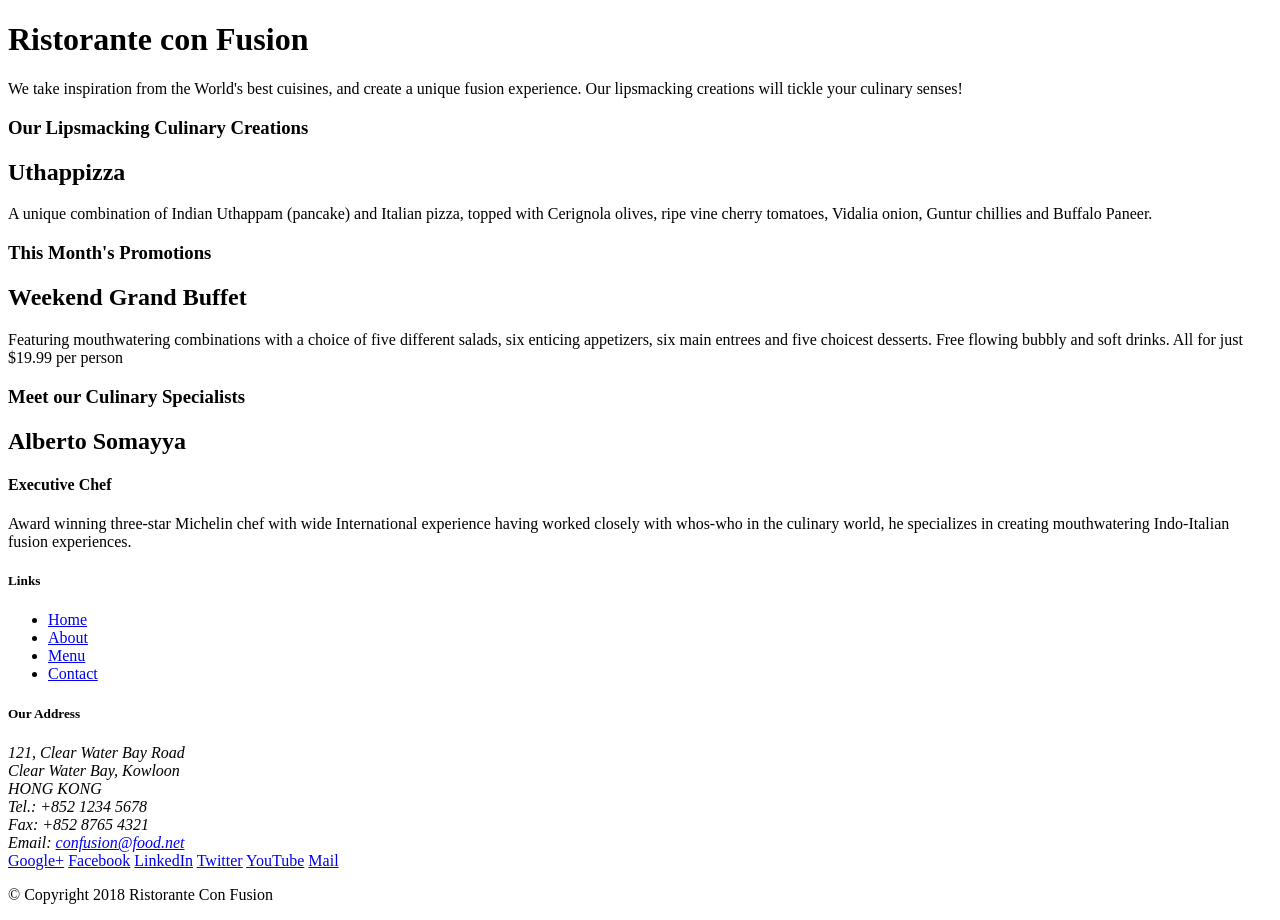
==== index.html @ fccf865f "Initial Setup" ====
<!DOCTYPE html>
<html lang="en">

<head>
    <title>Ristorante Con Fusion</title>
</head>

<body>

    <header>
        <div>
            <div>
                <div>
                    <h1>Ristorante con Fusion</h1>
                    <p>We take inspiration from the World's best cuisines, and create a unique fusion experience. Our lipsmacking creations will tickle your culinary senses!</p>
                </div>
                <div>
                </div>
            </div>
        </div>
    </header>

    <div>
        <div>
            <div>
                <h3>Our Lipsmacking Culinary Creations</h3>
            </div>
            <div>
                <h2>Uthappizza</h2>
                <p>A unique combination of Indian Uthappam (pancake) and Italian pizza, topped with Cerignola olives, ripe vine cherry tomatoes, Vidalia onion, Guntur chillies and Buffalo Paneer.</p>
            </div>
        </div>


        <div>
            <div>
                <h3>This Month's Promotions</h3>
            </div>
            <div>
                <h2>Weekend Grand Buffet</h2>
                <p>Featuring mouthwatering combinations with a choice of five different salads, six enticing appetizers, six main entrees and five choicest desserts. Free flowing bubbly and soft drinks. All for just $19.99 per person </p>
            </div>
        </div>

        <div>
            <div>
                <h3>Meet our Culinary Specialists</h3>
            </div>
            <div>
                <h2>Alberto Somayya</h2>
                <h4>Executive Chef</h4>
                <p>Award winning three-star Michelin chef with wide International experience having worked closely with whos-who in the culinary world, he specializes in creating mouthwatering Indo-Italian fusion experiences. </p>
            </div>
        </div>
    </div>

    <footer>
        <div>
            <div>             
                <div>
                    <h5>Links</h5>
                    <ul>
                        <li><a href="#">Home</a></li>
                        <li><a href="#">About</a></li>
                        <li><a href="#">Menu</a></li>
                        <li><a href="#">Contact</a></li>
                    </ul>
                </div>
                <div>
                    <h5>Our Address</h5>
                    <address>
		              121, Clear Water Bay Road<br>
		              Clear Water Bay, Kowloon<br>
		              HONG KONG<br>
		              Tel.: +852 1234 5678<br>
		              Fax: +852 8765 4321<br>
		              Email: <a href="mailto:confusion@food.net">confusion@food.net</a>
		           </address>
                </div>
                <div>
                    <div>
                        <a href="http://google.com/+">Google+</a>
                        <a href="http://www.facebook.com/profile.php?id=">Facebook</a>
                        <a href="http://www.linkedin.com/in/">LinkedIn</a>
                        <a href="http://twitter.com/">Twitter</a>
                        <a href="http://youtube.com/">YouTube</a>
                        <a href="mailto:">Mail</a>
                    </div>
                </div>
           </div>
           <div>             
                <div>
                    <p>© Copyright 2018 Ristorante Con Fusion</p>
                </div>
           </div>
        </div>
    </footer>

</body>

</html>
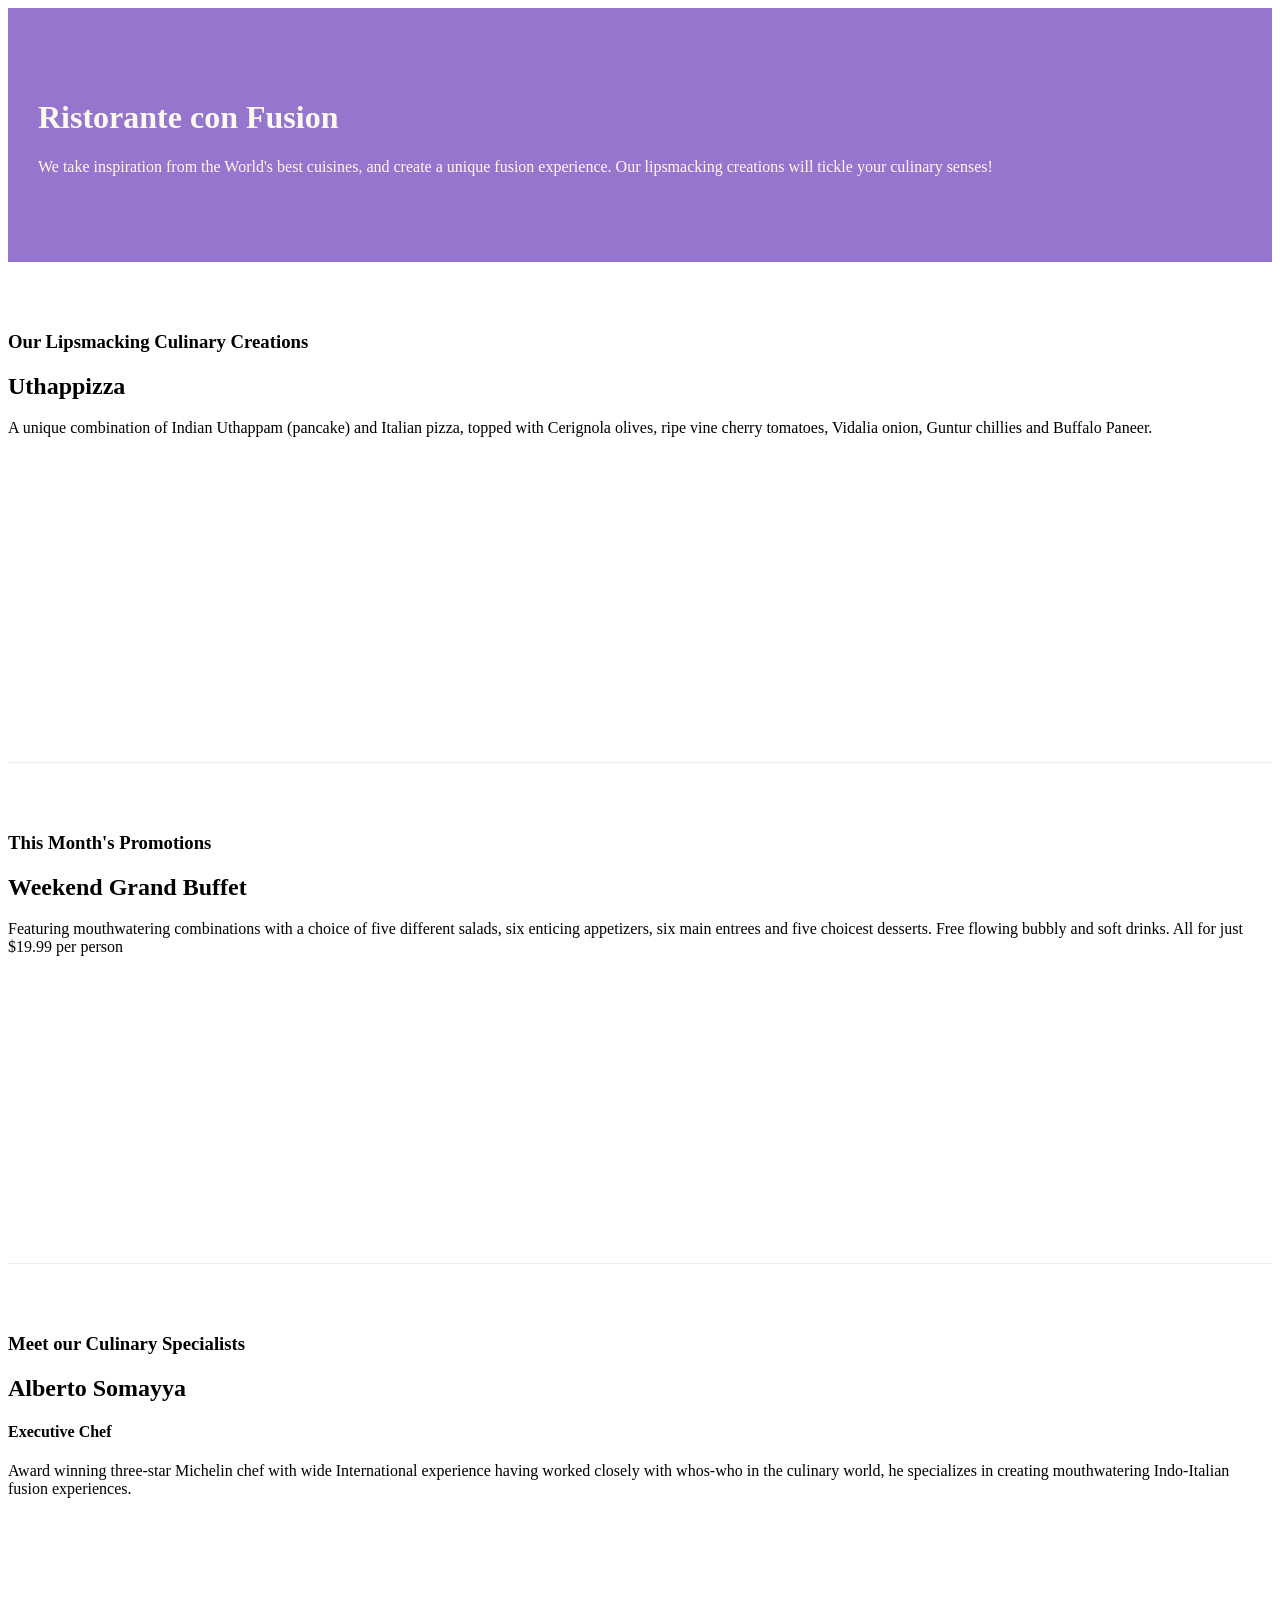
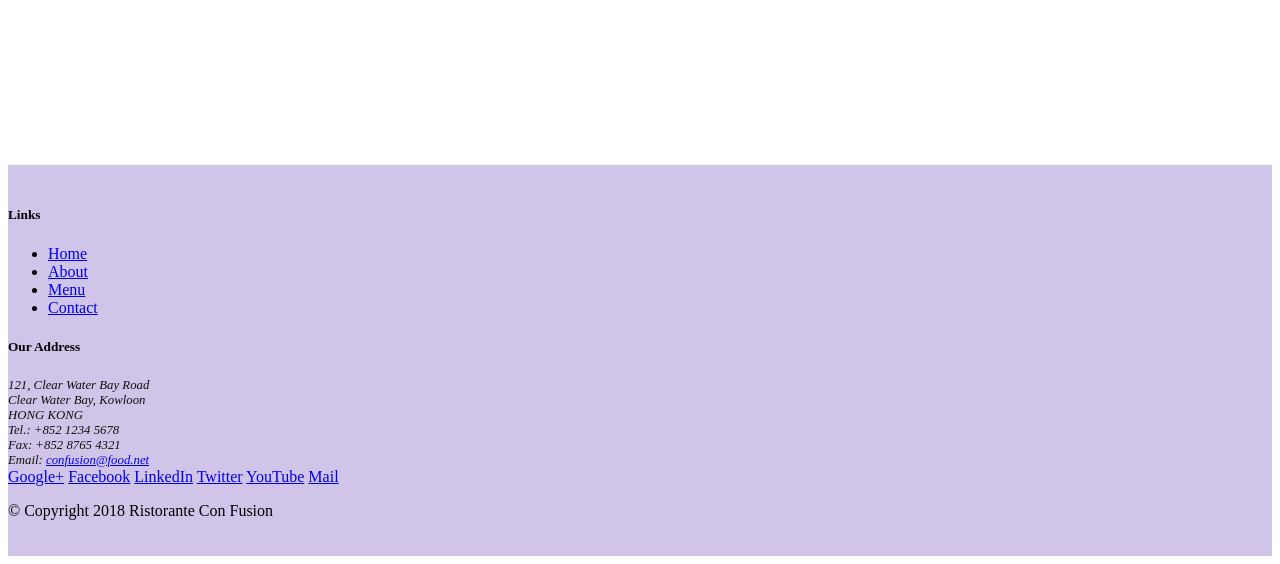
==== commit 39ebdff7: "third commit" ====
--- a/index.html
+++ b/index.html
@@ -2,51 +2,59 @@
 <html lang="en">
 
 <head>
+     <!-- Required meta tags always come first -->
+    <meta charset="UTF-8">
+    <meta name="viewport" content="width=device-width, initial-scale=1.0, shrink-to-fit=no">
+    <meta http-equiv="X-UA-Compatible" content="ie=edge">
+    
+    <!-- Bootstrap CSS -->
+    <link rel="stylesheet" href="node_modules/bootstrap/dist/css/bootstrap.min.css">
     <title>Ristorante Con Fusion</title>
+    <link rel="stylesheet" href="css/styles.css">
 </head>
 
 <body>
 
-    <header>
-        <div>
-            <div>
-                <div>
+    <header class="jumbotron">
+        <div class="container">
+            <div class="row row-header">
+                <div class="col-12 col-sm-6">
                     <h1>Ristorante con Fusion</h1>
                     <p>We take inspiration from the World's best cuisines, and create a unique fusion experience. Our lipsmacking creations will tickle your culinary senses!</p>
                 </div>
-                <div>
+                <div class="col-12 col-sm">
                 </div>
             </div>
         </div>
     </header>
 
-    <div>
-        <div>
-            <div>
+    <div class="container">
+        <div class="row row-content align-items-center">
+            <div class="col-12 col-sm-4 order-sm-last col-md-3">
                 <h3>Our Lipsmacking Culinary Creations</h3>
             </div>
-            <div>
+            <div class="col col-sm order-sm-first col-md">
                 <h2>Uthappizza</h2>
                 <p>A unique combination of Indian Uthappam (pancake) and Italian pizza, topped with Cerignola olives, ripe vine cherry tomatoes, Vidalia onion, Guntur chillies and Buffalo Paneer.</p>
             </div>
         </div>
 
 
-        <div>
-            <div>
+        <div class="row row-content align-items-center">
+            <div class="col-12 col-sm-4 col-md-3">
                 <h3>This Month's Promotions</h3>
             </div>
-            <div>
+            <div class="col col-sm col-md">
                 <h2>Weekend Grand Buffet</h2>
                 <p>Featuring mouthwatering combinations with a choice of five different salads, six enticing appetizers, six main entrees and five choicest desserts. Free flowing bubbly and soft drinks. All for just $19.99 per person </p>
             </div>
         </div>
 
-        <div>
-            <div>
+        <div class="row row-content align-items-center">
+            <div class="col-12 col-sm-4 order-sm-last col-md-3">
                 <h3>Meet our Culinary Specialists</h3>
             </div>
-            <div>
+            <div class="col col-sm order-sm-first col-md">
                 <h2>Alberto Somayya</h2>
                 <h4>Executive Chef</h4>
                 <p>Award winning three-star Michelin chef with wide International experience having worked closely with whos-who in the culinary world, he specializes in creating mouthwatering Indo-Italian fusion experiences. </p>
@@ -55,18 +63,18 @@
     </div>
 
     <footer>
-        <div>
-            <div>             
-                <div>
+        <div class="container">
+            <div class="row">             
+                <div class="col-4 offset-1 col-sm-2">
                     <h5>Links</h5>
-                    <ul>
+                    <ul class="list-unstyled">
                         <li><a href="#">Home</a></li>
                         <li><a href="#">About</a></li>
                         <li><a href="#">Menu</a></li>
                         <li><a href="#">Contact</a></li>
                     </ul>
                 </div>
-                <div>
+                <div class="col-7 col-sm-5">
                     <h5>Our Address</h5>
                     <address>
 		              121, Clear Water Bay Road<br>
@@ -77,8 +85,8 @@
 		              Email: <a href="mailto:confusion@food.net">confusion@food.net</a>
 		           </address>
                 </div>
-                <div>
-                    <div>
+                <div class="col-12 col-sm-4 align-self-center">
+                    <div class="text-center">
                         <a href="http://google.com/+">Google+</a>
                         <a href="http://www.facebook.com/profile.php?id=">Facebook</a>
                         <a href="http://www.linkedin.com/in/">LinkedIn</a>
@@ -88,14 +96,18 @@
                     </div>
                 </div>
            </div>
-           <div>             
-                <div>
+           <div class="row justify-content-center">             
+                <div class="col-auto">
                     <p>© Copyright 2018 Ristorante Con Fusion</p>
                 </div>
            </div>
         </div>
     </footer>
 
+    <!-- jQuery first, then Popper.js, then Bootstrap JS. -->
+    <script src="node_modules/jquery/dist/jquery.slim.min.js"></script>
+    <script src="node_modules/popper.js/dist/umd/popper.min.js"></script>
+    <script src="node_modules/bootstrap/dist/js/bootstrap.min.js"></script>
 </body>
 
 </html>
--- a/css/styles.css
+++ b/css/styles.css
@@ -0,0 +1,30 @@
+.row-header {
+    margin: 0px auto;
+    padding: 0px auto;
+}
+
+.row-content {
+    margin: 0px auto;
+    padding: 50px 0px 50px 0px;
+    border-bottom: 1px ridge ;
+    min-height: 400px;
+}
+
+footer {
+    background-color: #d1c4e9;
+    margin: 0px auto;
+    padding: 20px 0px 20px 0px;
+}
+
+.jumbotron {
+    padding: 70px 30px 70px 30px;
+    margin: 0px auto;
+    background: #9575cd;
+    color: floralwhite;
+}
+
+address {
+    font-size: 80%;
+    margin: 0px;
+    color: #0f0f0f;
+}
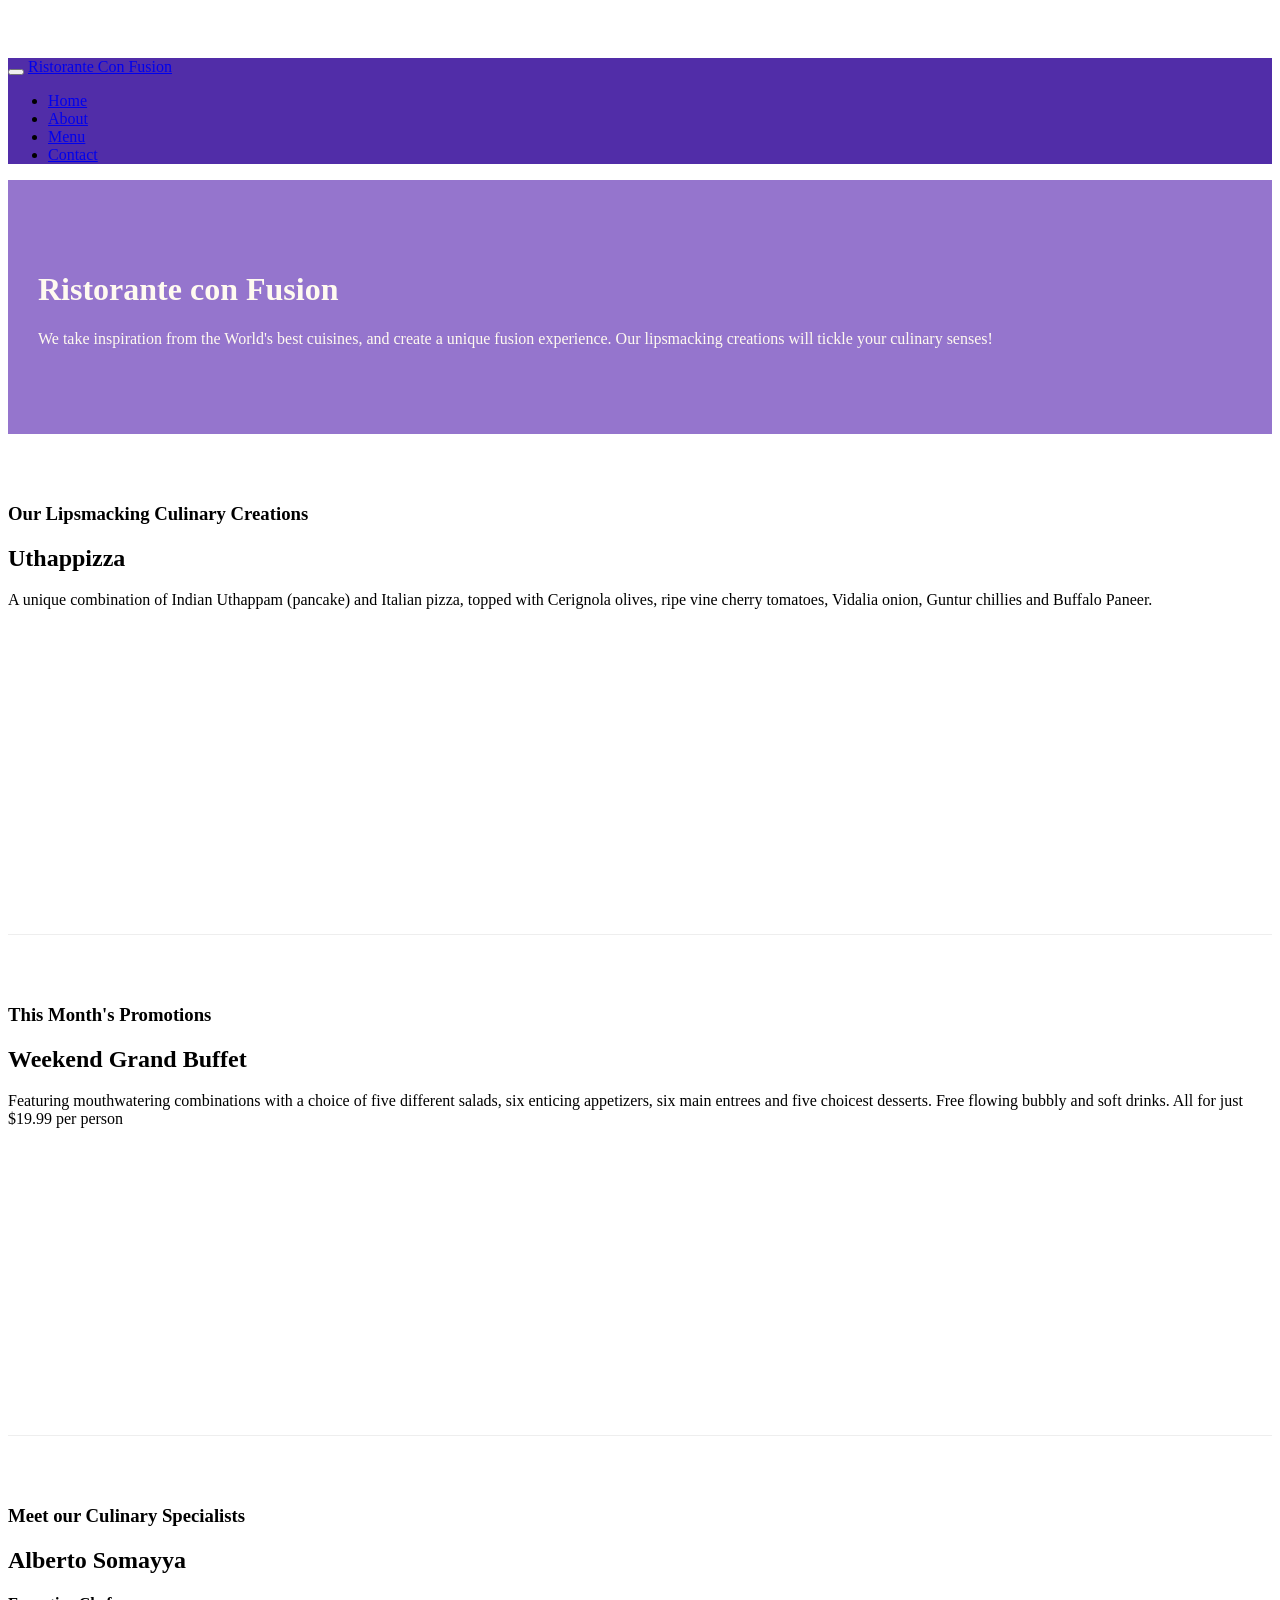
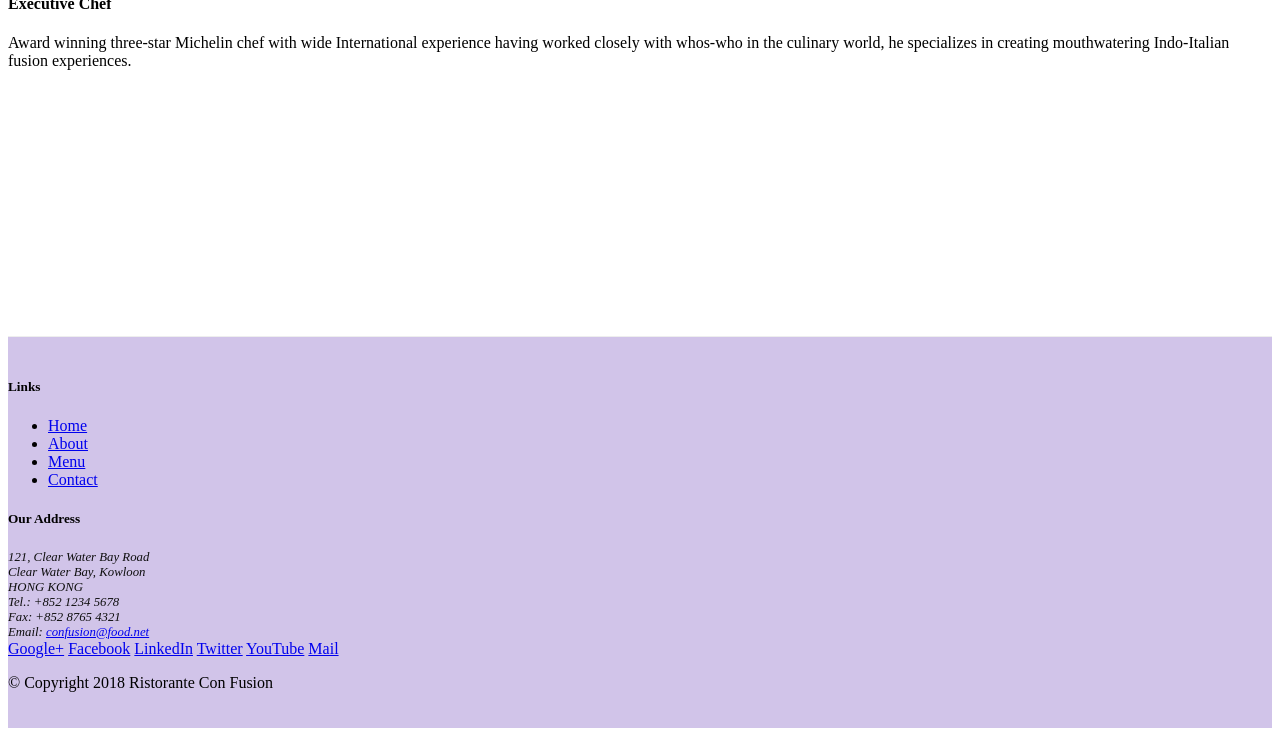
==== commit 94d67ef0: "navigation bar" ====
--- a/index.html
+++ b/index.html
@@ -14,7 +14,22 @@
 </head>
 
 <body>
-
+    <nav class="navbar navbar-dark navbar-expand-sm fixed-top">
+        <div class="container">
+            <button class="navbar-toggler" type="button" data-toggle="collapse" data-target="#Navbar">
+                <span class="navbar-toggler-icon"></span>
+            </button>
+            <a class="navbar-brand mr-auto" href="#">Ristorante Con Fusion</a>
+            <div class="collapse navbar-collapse" id="Navbar">
+                <ul class="navbar-nav mr-auto">
+                    <li class="nav-item active"><a class="nav-link" href="#">Home</a></li>
+                    <li class="nav-item"><a class="nav-link" href="./aboutus.html">About</a></li>
+                    <li class="nav-item"><a class="nav-link" href="#">Menu</a></li>
+                    <li class="nav-item"><a class="nav-link" href="#">Contact</a></li>
+                </ul>
+            </div>
+        </div>
+    </nav>
     <header class="jumbotron">
         <div class="container">
             <div class="row row-header">
@@ -69,7 +84,7 @@
                     <h5>Links</h5>
                     <ul class="list-unstyled">
                         <li><a href="#">Home</a></li>
-                        <li><a href="#">About</a></li>
+                        <li><a href="./aboutus.html">About</a></li>
                         <li><a href="#">Menu</a></li>
                         <li><a href="#">Contact</a></li>
                     </ul>
--- a/css/styles.css
+++ b/css/styles.css
@@ -1,3 +1,12 @@
+body {
+    padding: 50px 0px 0px 0px;
+    z-index: 0;
+}
+
+.navbar-dark {
+    background-color: #512DA8;
+}
+
 .row-header {
     margin: 0px auto;
     padding: 0px auto;
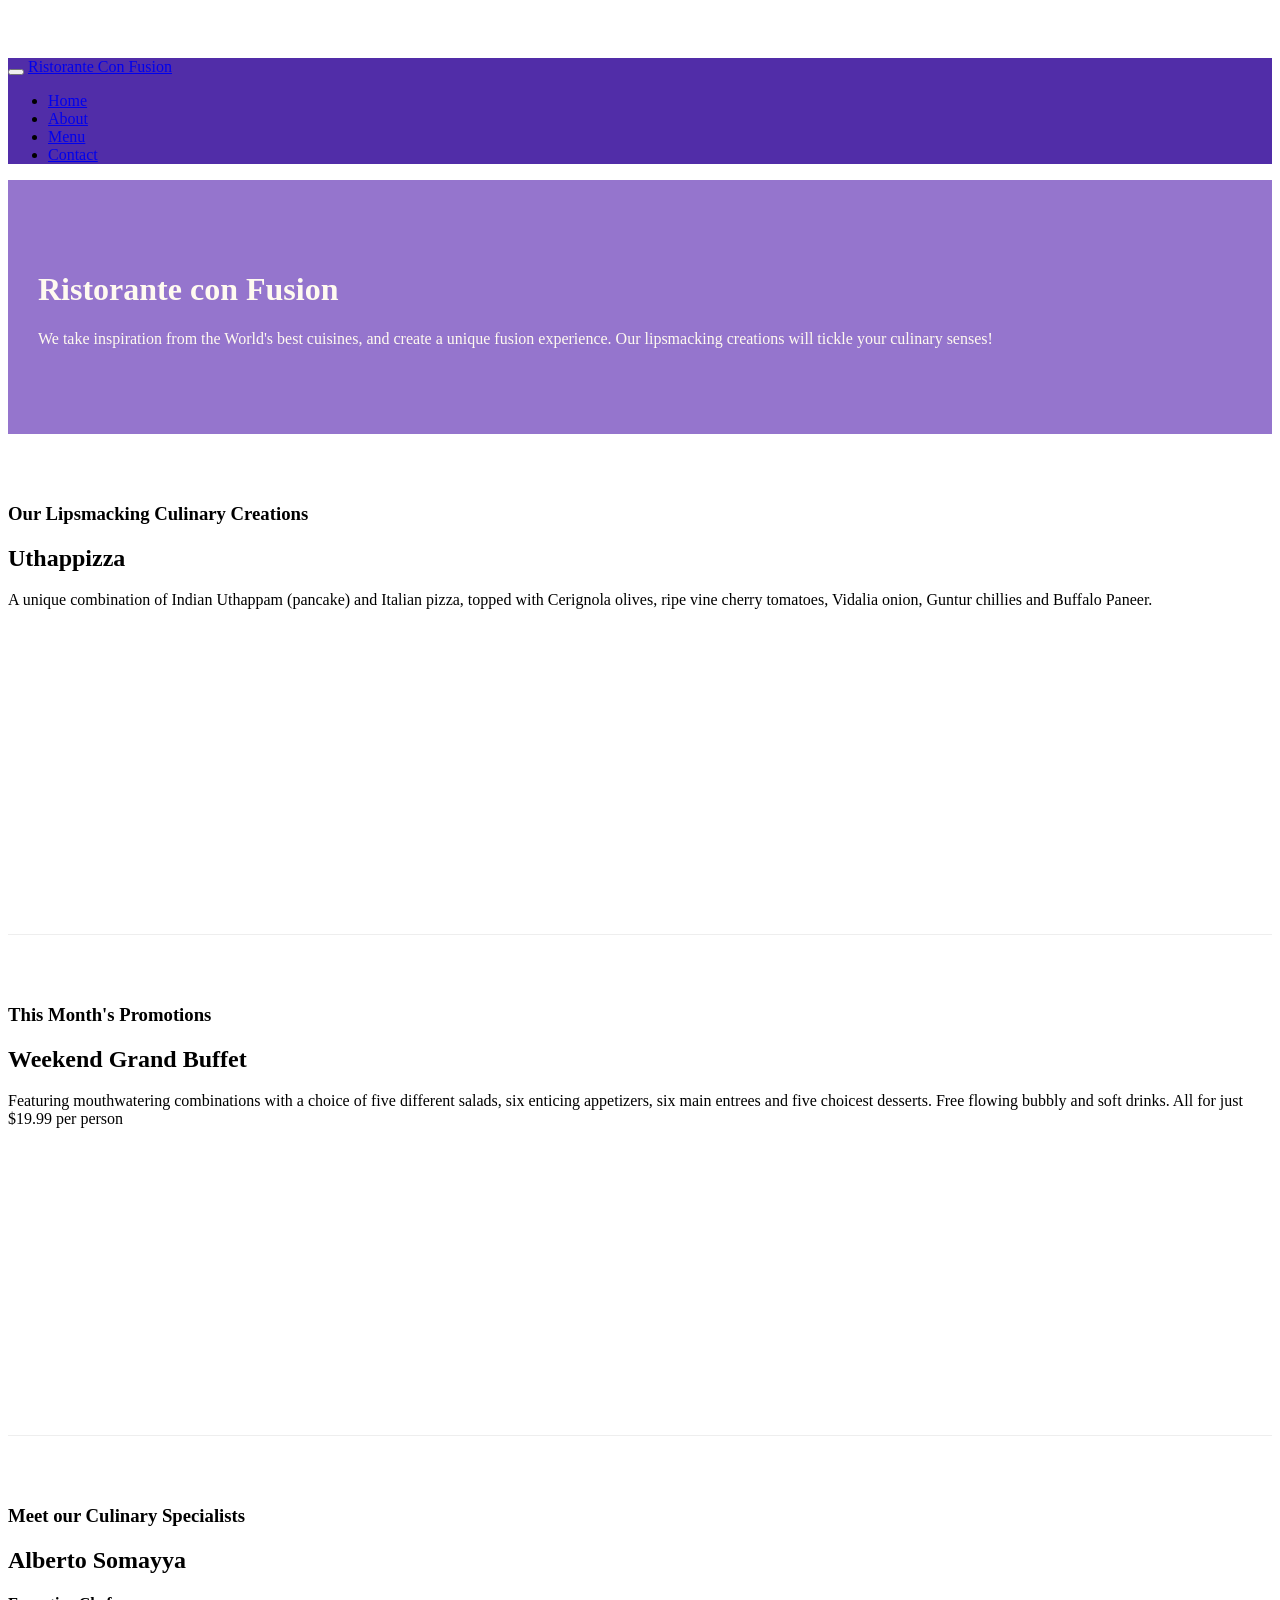
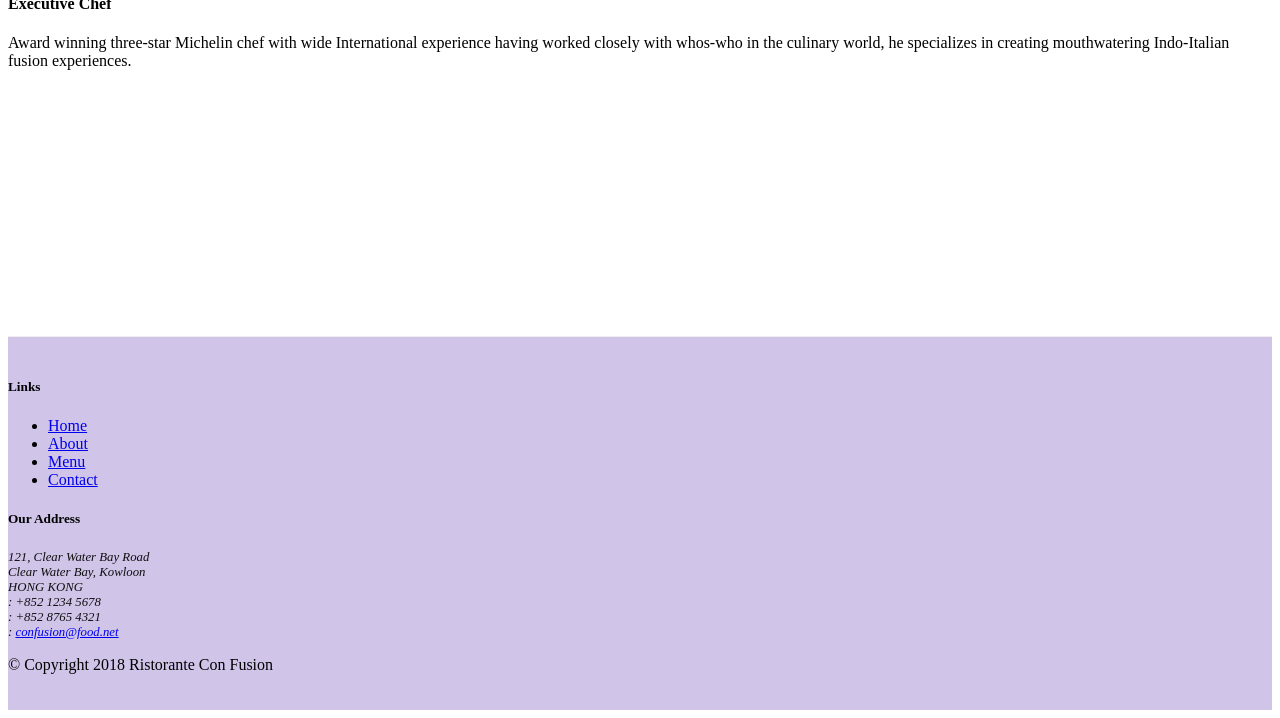
==== commit 4e5c07ec: "icons" ====
--- a/index.html
+++ b/index.html
@@ -9,6 +9,8 @@
     
     <!-- Bootstrap CSS -->
     <link rel="stylesheet" href="node_modules/bootstrap/dist/css/bootstrap.min.css">
+    <link rel="stylesheet" href="node_modules/font-awesome/css/font-awesome.min.css">
+    <link rel="stylesheet" href="node_modules/bootstrap-social/bootstrap-social.css">
     <title>Ristorante Con Fusion</title>
     <link rel="stylesheet" href="css/styles.css">
 </head>
@@ -22,10 +24,10 @@
             <a class="navbar-brand mr-auto" href="#">Ristorante Con Fusion</a>
             <div class="collapse navbar-collapse" id="Navbar">
                 <ul class="navbar-nav mr-auto">
-                    <li class="nav-item active"><a class="nav-link" href="#">Home</a></li>
-                    <li class="nav-item"><a class="nav-link" href="./aboutus.html">About</a></li>
-                    <li class="nav-item"><a class="nav-link" href="#">Menu</a></li>
-                    <li class="nav-item"><a class="nav-link" href="#">Contact</a></li>
+                    <li class="nav-item active"><a class="nav-link" href="#"><span class="fa fa-home fa-lg"></span> Home</a></li>
+                    <li class="nav-item"><a class="nav-link" href="./aboutus.html"><span class="fa fa-info fa-lg"></span> About</a></li>
+                    <li class="nav-item"><a class="nav-link" href="#"><span class="fa fa-list fa-lg"></span> Menu</a></li>
+                    <li class="nav-item"><a class="nav-link" href="#"><span class="fa fa-address-card fa-lg"></span> Contact</a></li>
                 </ul>
             </div>
         </div>
@@ -95,19 +97,19 @@
 		              121, Clear Water Bay Road<br>
 		              Clear Water Bay, Kowloon<br>
 		              HONG KONG<br>
-		              Tel.: +852 1234 5678<br>
-		              Fax: +852 8765 4321<br>
-		              Email: <a href="mailto:confusion@food.net">confusion@food.net</a>
+		              <i class="fa fa-phone fa-lg"></i>: +852 1234 5678<br>
+		              <i class="fa fa-fax fa-lg"></i>: +852 8765 4321<br>
+		              <i class="fa fa-envelope fa-lg"></i>: <a href="mailto:confusion@food.net">confusion@food.net</a>
 		           </address>
                 </div>
                 <div class="col-12 col-sm-4 align-self-center">
                     <div class="text-center">
-                        <a href="http://google.com/+">Google+</a>
-                        <a href="http://www.facebook.com/profile.php?id=">Facebook</a>
-                        <a href="http://www.linkedin.com/in/">LinkedIn</a>
-                        <a href="http://twitter.com/">Twitter</a>
-                        <a href="http://youtube.com/">YouTube</a>
-                        <a href="mailto:">Mail</a>
+                        <a class="btn btn-social-icon btn-google" href="http://google.com/+"><i class="fa fa-google-plus fa-lg"></i></a>
+                        <a class="btn btn-social-icon btn-facebook"  href="http://www.facebook.com/profile.php?id="><i class="fa fa-facebook fa-lg"></i></a>
+                        <a class="btn btn-social-icon btn-linkedin"  href="http://www.linkedin.com/in/"><i class="fa fa-linkedin fa-lg"></i></a>
+                        <a class="btn btn-social-icon btn-twitter" href="http://twitter.com/"><i class="fa fa-twitter fa-lg"></i></a>
+                        <a class="btn btn-social-icon btn-google" href="http://youtube.com/"><i class="fa fa-youtube fa-lg"></i></a>
+                        <a class="btn btn-social-icon" href="mailto:"><i class="fa fa-envelope-o fa-lg"></i></a>
                     </div>
                 </div>
            </div>
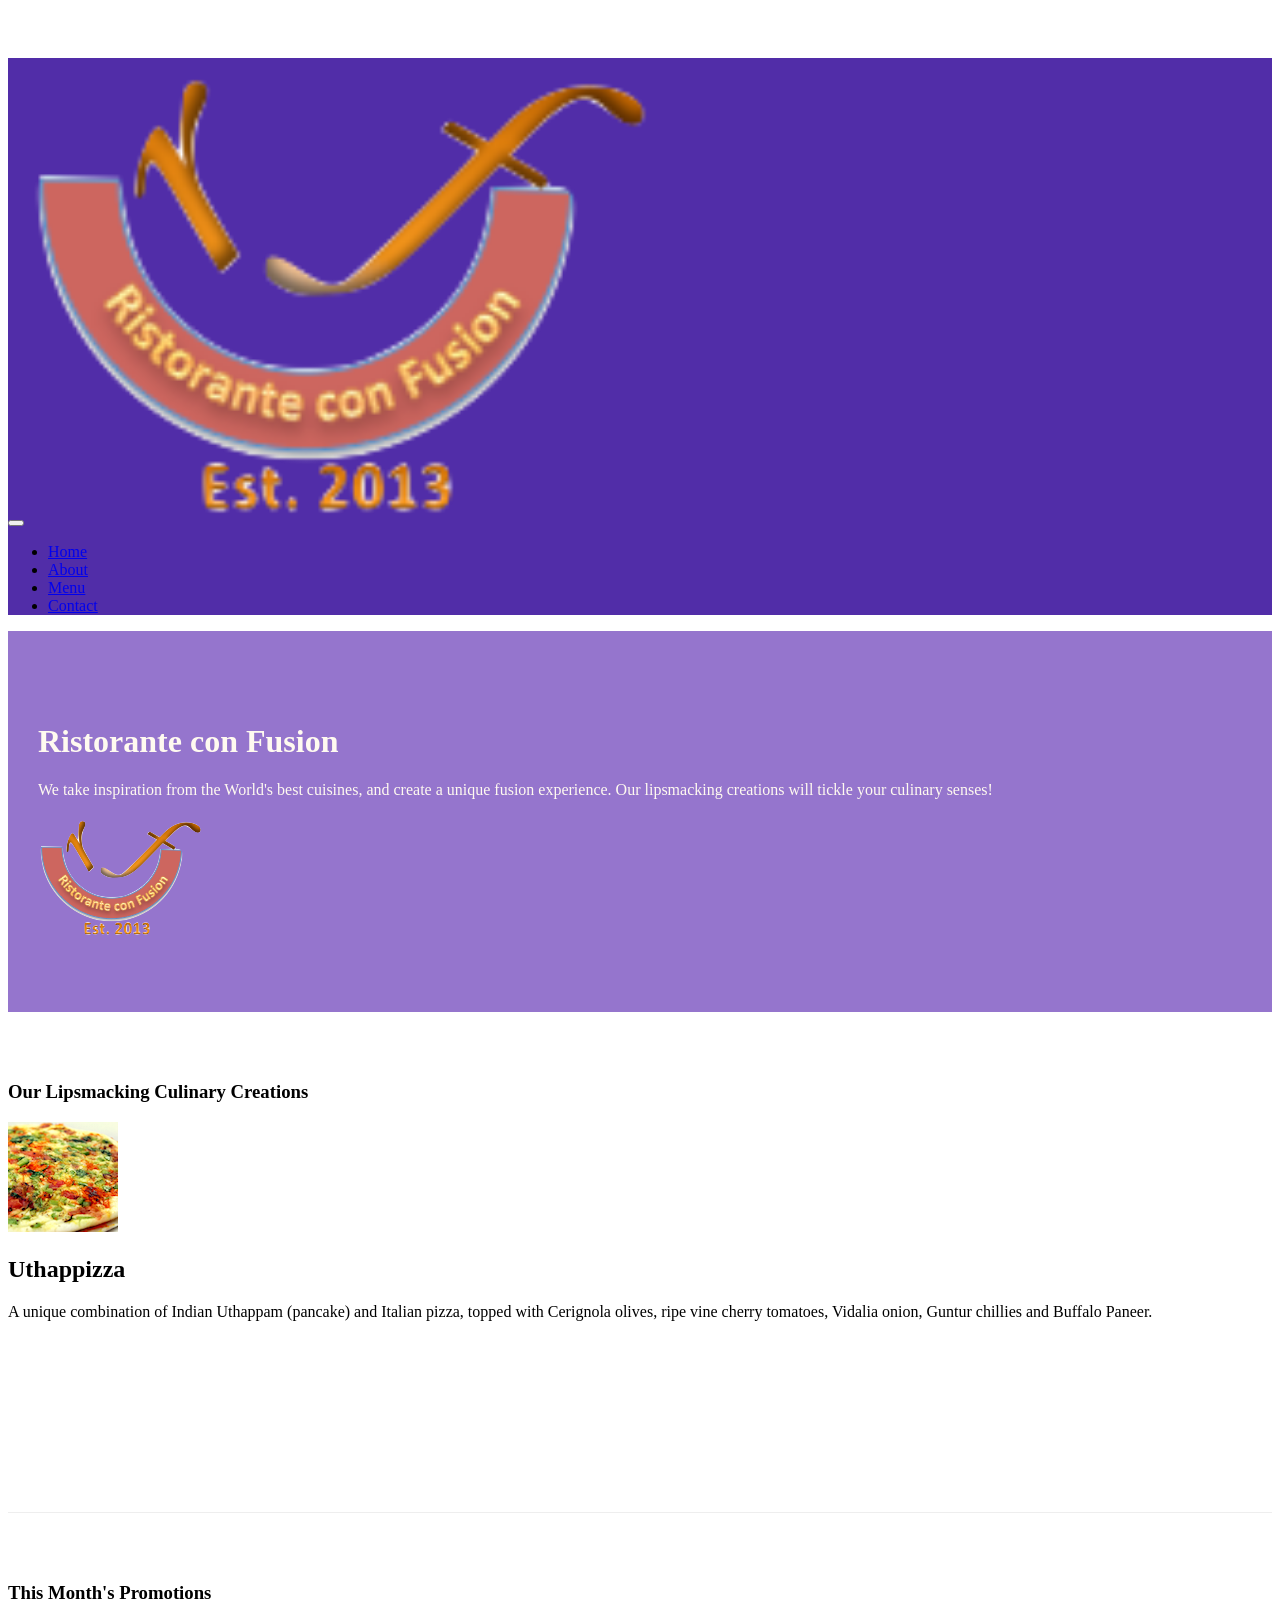
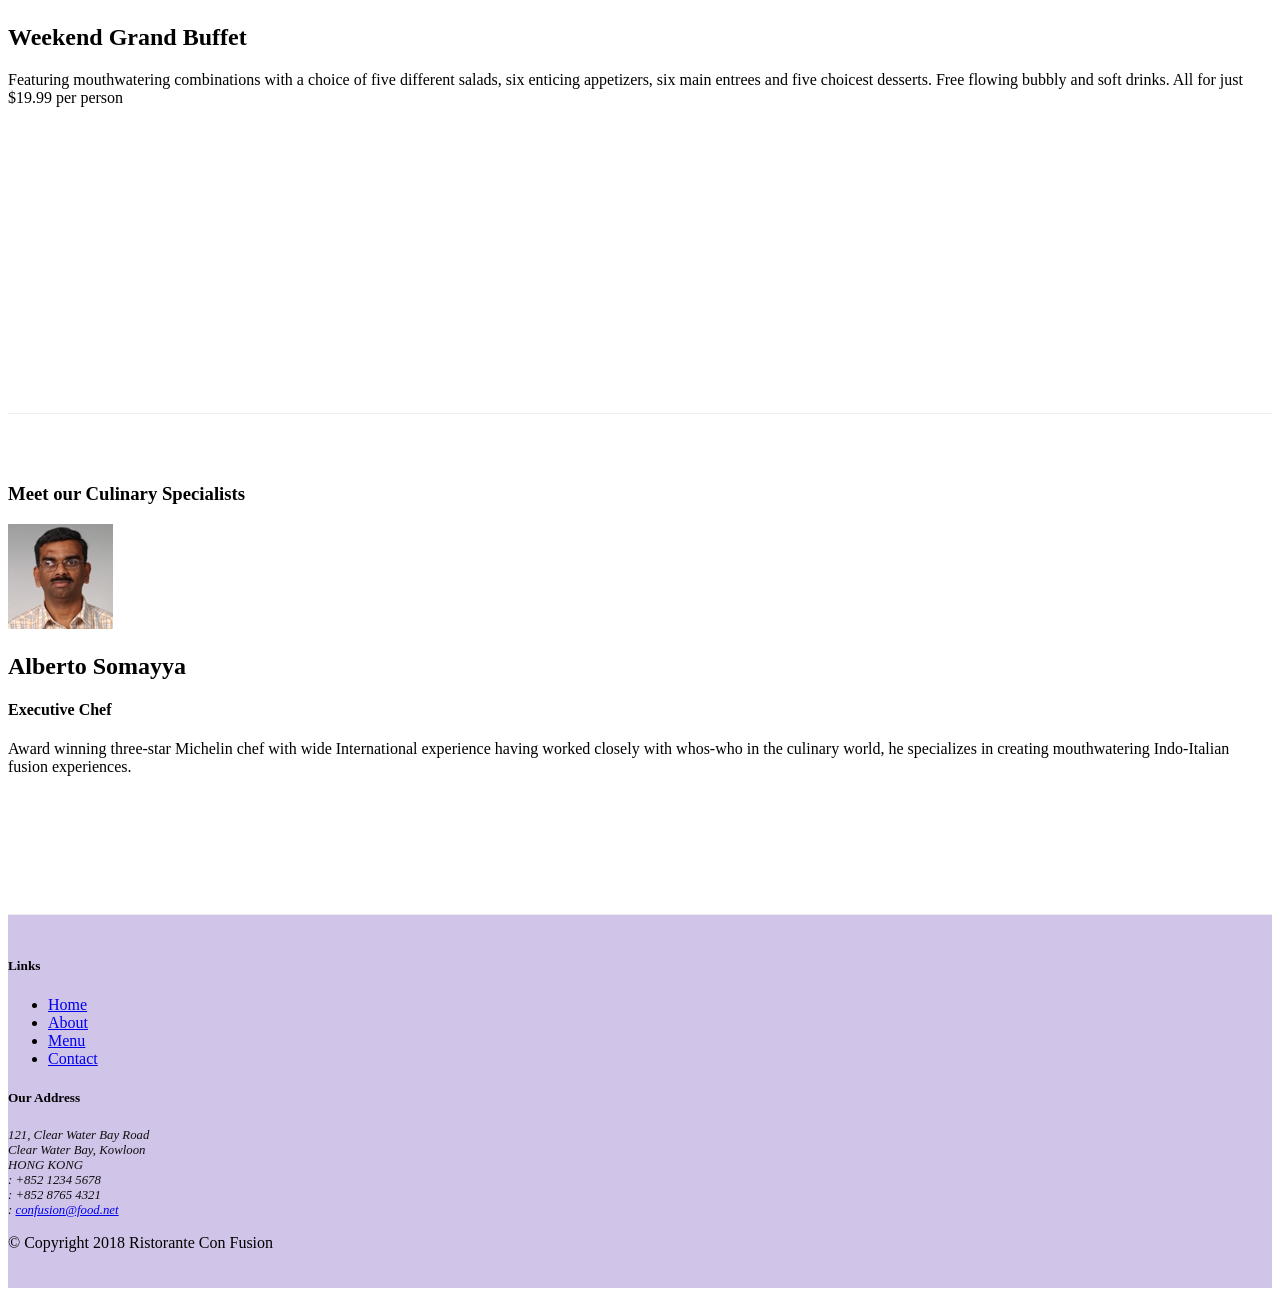
==== commit 5e5f51a5: "Images and Media" ====
--- a/index.html
+++ b/index.html
@@ -21,13 +21,13 @@
             <button class="navbar-toggler" type="button" data-toggle="collapse" data-target="#Navbar">
                 <span class="navbar-toggler-icon"></span>
             </button>
-            <a class="navbar-brand mr-auto" href="#">Ristorante Con Fusion</a>
+            <a class="navbar-brand mr-auto" href="#"><img src="images/logo.png" alt="NO LOGO FOUND" width="50%" height="50%"></a>
             <div class="collapse navbar-collapse" id="Navbar">
                 <ul class="navbar-nav mr-auto">
                     <li class="nav-item active"><a class="nav-link" href="#"><span class="fa fa-home fa-lg"></span> Home</a></li>
                     <li class="nav-item"><a class="nav-link" href="./aboutus.html"><span class="fa fa-info fa-lg"></span> About</a></li>
                     <li class="nav-item"><a class="nav-link" href="#"><span class="fa fa-list fa-lg"></span> Menu</a></li>
-                    <li class="nav-item"><a class="nav-link" href="#"><span class="fa fa-address-card fa-lg"></span> Contact</a></li>
+                    <li class="nav-item"><a class="nav-link" href="./contactus.html"><span class="fa fa-address-card fa-lg"></span> Contact</a></li>
                 </ul>
             </div>
         </div>
@@ -39,7 +39,8 @@
                     <h1>Ristorante con Fusion</h1>
                     <p>We take inspiration from the World's best cuisines, and create a unique fusion experience. Our lipsmacking creations will tickle your culinary senses!</p>
                 </div>
-                <div class="col-12 col-sm">
+                <div class="col-12 col-sm align-self-center">
+                    <img src="images/logo.png" class="img-fluid" alt="NO IMAGE FOUND">
                 </div>
             </div>
         </div>
@@ -51,8 +52,13 @@
                 <h3>Our Lipsmacking Culinary Creations</h3>
             </div>
             <div class="col col-sm order-sm-first col-md">
-                <h2>Uthappizza</h2>
-                <p>A unique combination of Indian Uthappam (pancake) and Italian pizza, topped with Cerignola olives, ripe vine cherry tomatoes, Vidalia onion, Guntur chillies and Buffalo Paneer.</p>
+                <div class="media">
+                    <img src="images/uthappizza.png" class="d-flex mr-3 img-thumbnail align-self-center" alt="NO UTHAPPIZZA IMAGE">
+                    <div class="media-body">
+                        <h2 class="mt-0">Uthappizza</h2>
+                        <p class="d-none d-sm-block">A unique combination of Indian Uthappam (pancake) and Italian pizza, topped with Cerignola olives, ripe vine cherry tomatoes, Vidalia onion, Guntur chillies and Buffalo Paneer.</p>
+                    </div>
+                </div>
             </div>
         </div>
 
@@ -72,9 +78,15 @@
                 <h3>Meet our Culinary Specialists</h3>
             </div>
             <div class="col col-sm order-sm-first col-md">
-                <h2>Alberto Somayya</h2>
-                <h4>Executive Chef</h4>
-                <p>Award winning three-star Michelin chef with wide International experience having worked closely with whos-who in the culinary world, he specializes in creating mouthwatering Indo-Italian fusion experiences. </p>
+                <div class="media">
+                    <img src="images/alberto.png" alt="alberto" class="d-flex mr-3 img-thumbnail align-self-center">
+                    <div class="media-body">
+                        <h2 class="mt-0">Alberto Somayya</h2>
+                        <h4>Executive Chef</h4>
+                        <p class="d-none d-sm-block">Award winning three-star Michelin chef with wide International experience having worked closely with whos-who in the culinary world, he specializes in creating mouthwatering Indo-Italian fusion experiences. </p>
+                    </div>
+                </div>
+                
             </div>
         </div>
     </div>
@@ -88,7 +100,7 @@
                         <li><a href="#">Home</a></li>
                         <li><a href="./aboutus.html">About</a></li>
                         <li><a href="#">Menu</a></li>
-                        <li><a href="#">Contact</a></li>
+                        <li><a href="./contactus.html">Contact</a></li>
                     </ul>
                 </div>
                 <div class="col-7 col-sm-5">
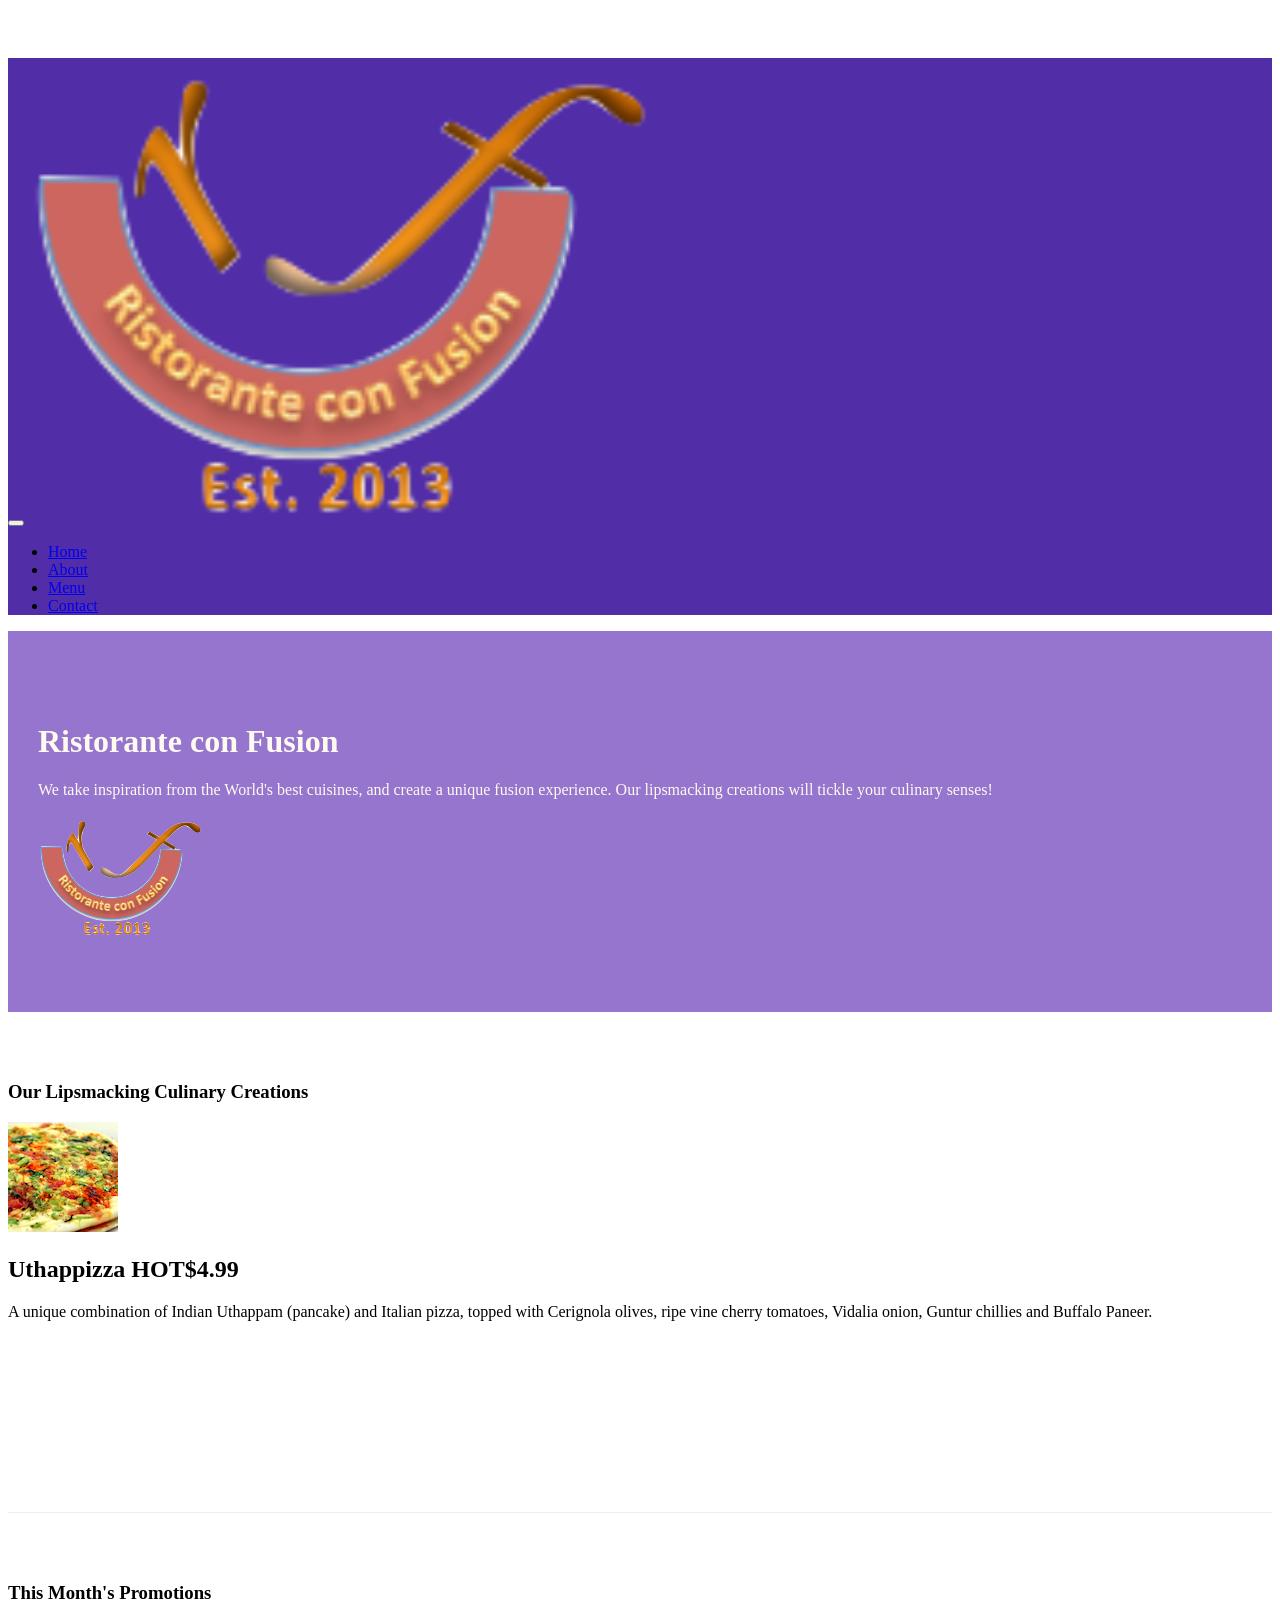
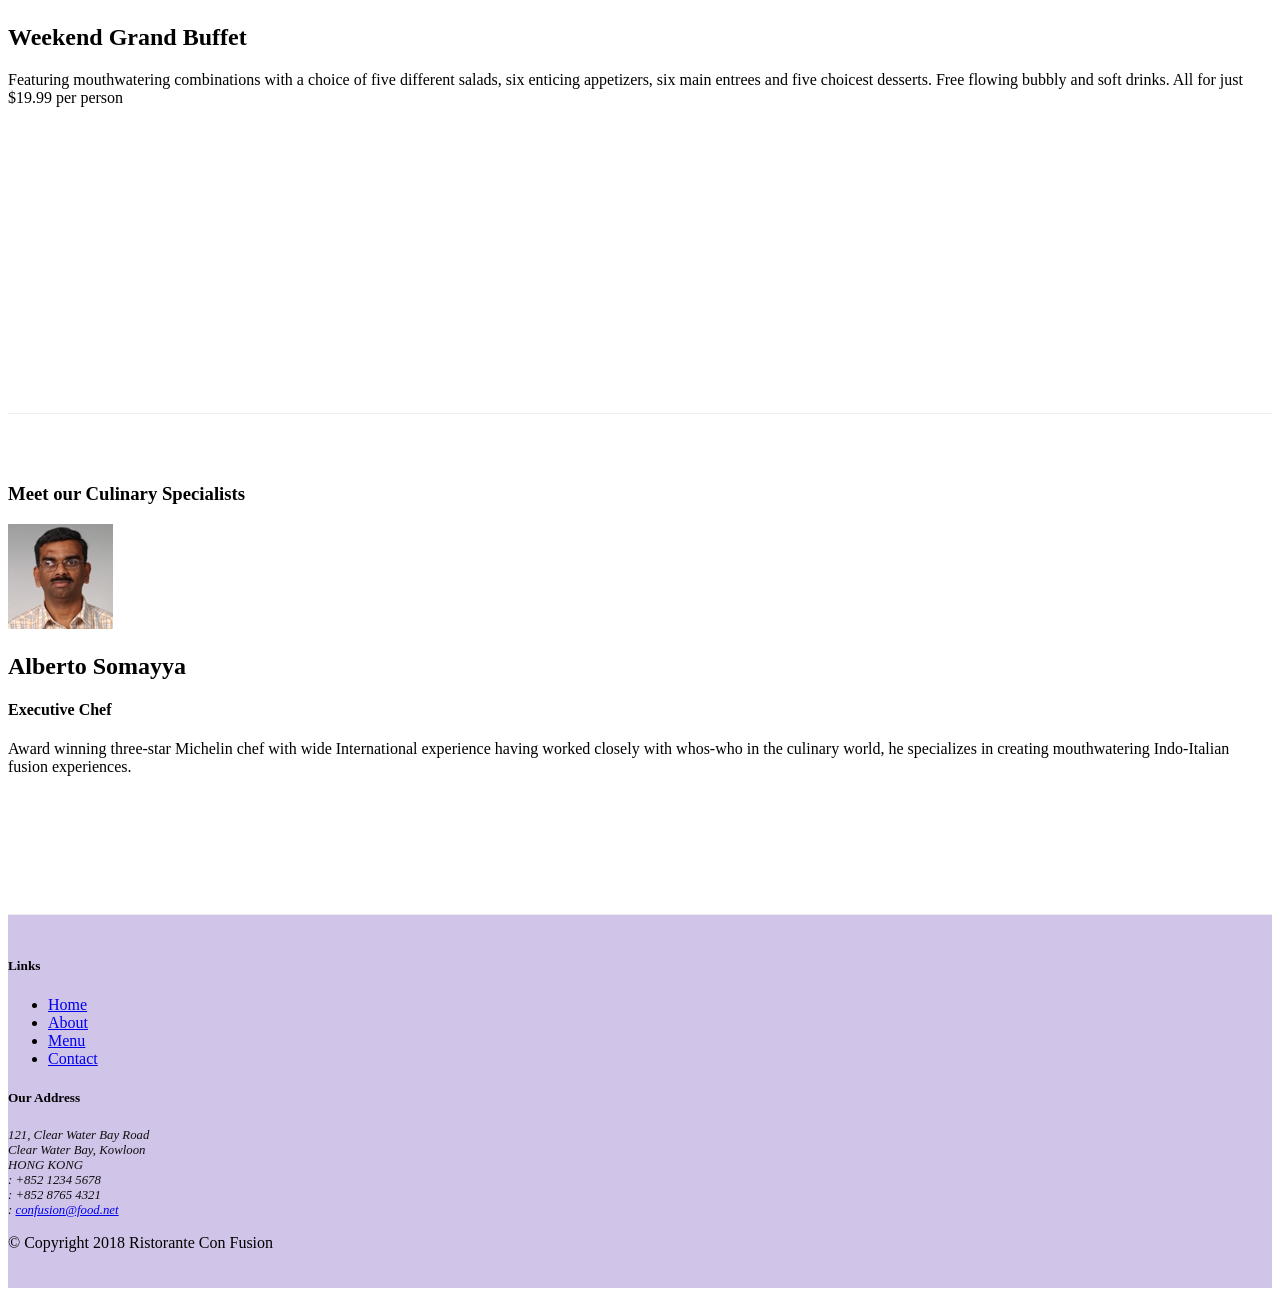
==== commit 8fe50a38: "Alerting users" ====
--- a/index.html
+++ b/index.html
@@ -55,7 +55,7 @@
                 <div class="media">
                     <img src="images/uthappizza.png" class="d-flex mr-3 img-thumbnail align-self-center" alt="NO UTHAPPIZZA IMAGE">
                     <div class="media-body">
-                        <h2 class="mt-0">Uthappizza</h2>
+                        <h2 class="mt-0">Uthappizza <span class="badge badge-danger">HOT</span><span class="badge badge-pill badge-secondary">$4.99</span></h2>
                         <p class="d-none d-sm-block">A unique combination of Indian Uthappam (pancake) and Italian pizza, topped with Cerignola olives, ripe vine cherry tomatoes, Vidalia onion, Guntur chillies and Buffalo Paneer.</p>
                     </div>
                 </div>
